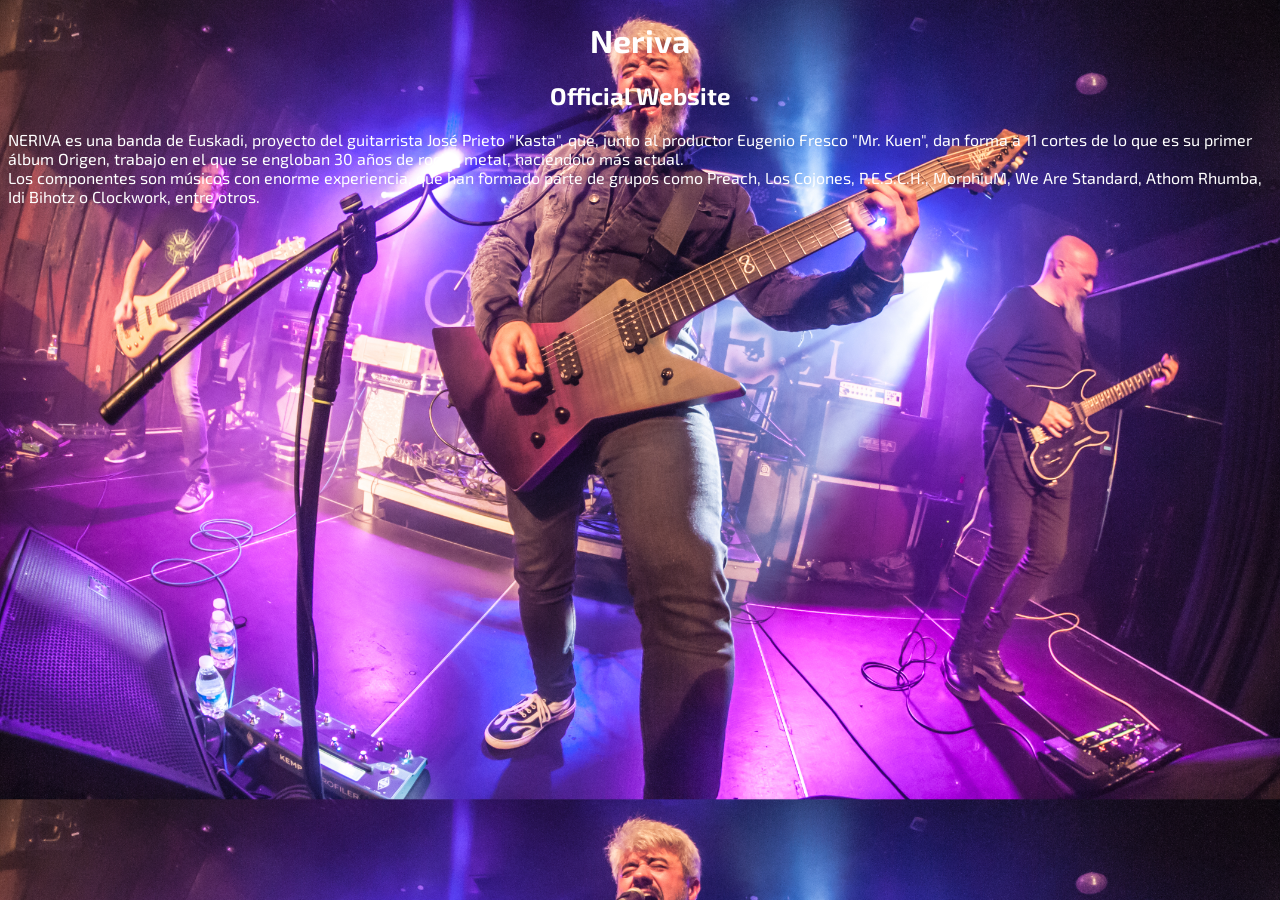
==== index.html @ e91a7793 "first commit" ====
<!DOCTYPE html>
<html lang="en">
<head>
    <meta charset="UTF-8">
    <meta name="viewport" content="width=device-width, initial-scale=1.0">

    <link rel="stylesheet" type="text/css" href="index.css">

    <link rel="preconnect" href="https://fonts.googleapis.com">
    <link rel="preconnect" href="https://fonts.gstatic.com" crossorigin>
    <link href="https://fonts.googleapis.com/css2?family=Exo+2:ital,wght@0,100..900;1,100..900&display=swap" rel="stylesheet">

    <title> Neriva | Official Website </title>
</head>
<body>
    <h1>Neriva</h1>
    <h2>Official Website</h2>
    <p>NERIVA es una banda de Euskadi, proyecto del guitarrista José Prieto "Kasta", que, junto al productor Eugenio Fresco "Mr. Kuen",
        dan forma a 11 cortes de lo que es su primer álbum Origen, trabajo en el que se engloban 30 años de rock - metal, haciéndolo
        más actual. <br/>
        Los componentes son músicos con enorme experiencia, que han formado parte de grupos como Preach, Los Cojones, P.E.S.C.H., MorphiuM,
        We Are Standard, Athom Rhumba, Idi Bihotz o Clockwork, entre otros. <br/>
    </p>
</body>
</html>
---- index.css ----
/*.exo-2-<uniquifier> {
  font-family: "Exo 2", sans-serif;
  font-optical-sizing: auto;
  font-weight: <weight>;
  font-style: normal;
}   */

body {
    font-family: "Exo 2", sans-serif;
    background-image: url(img/live1.jpg);
    background-size: cover;
    color: white;
}

h1, h2 {
    text-align: center;
}
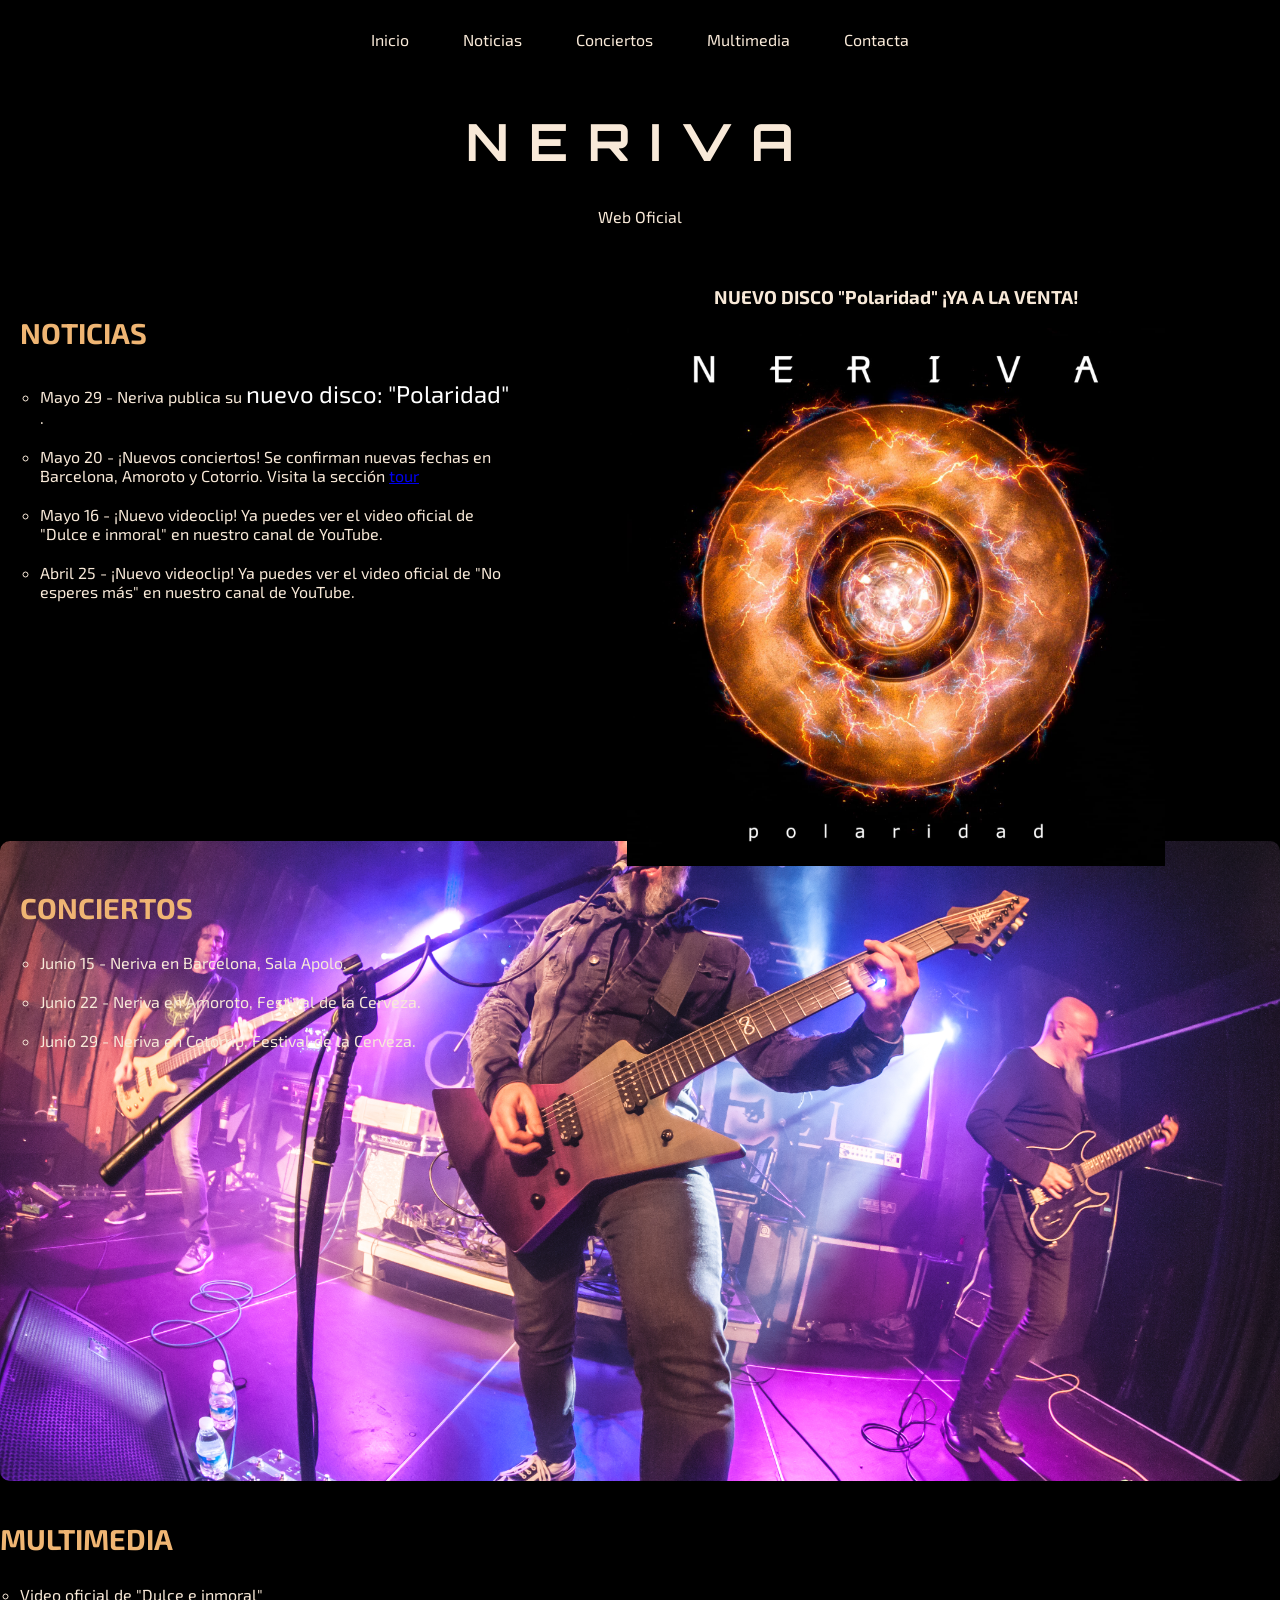
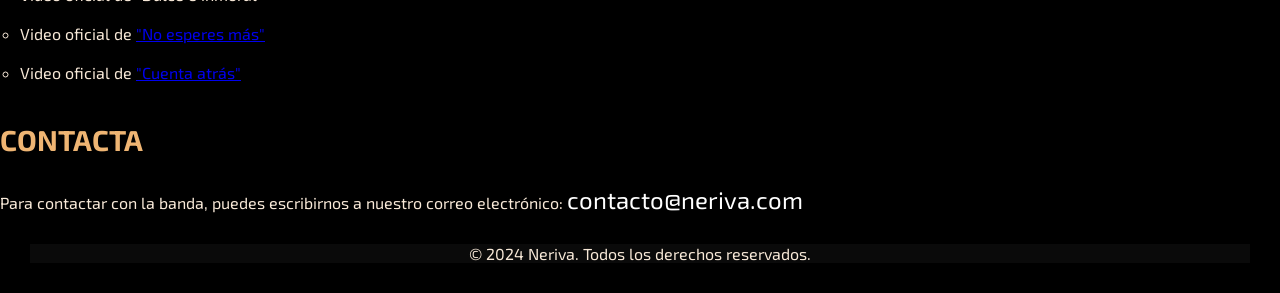
==== commit 803030e5: "con aside" ====
--- a/index.html
+++ b/index.html
@@ -8,18 +8,60 @@
 
     <link rel="preconnect" href="https://fonts.googleapis.com">
     <link rel="preconnect" href="https://fonts.gstatic.com" crossorigin>
-    <link href="https://fonts.googleapis.com/css2?family=Exo+2:ital,wght@0,100..900;1,100..900&display=swap" rel="stylesheet">
-
+    <link href="https://fonts.googleapis.com/css2?family=Exo+2:ital,wght@0,100..900;1,100..900&family=Orbitron:wght@400..900&display=swap" rel="stylesheet">
     <title> Neriva | Official Website </title>
 </head>
 <body>
-    <h1>Neriva</h1>
-    <h2>Official Website</h2>
-    <p>NERIVA es una banda de Euskadi, proyecto del guitarrista José Prieto "Kasta", que, junto al productor Eugenio Fresco "Mr. Kuen",
-        dan forma a 11 cortes de lo que es su primer álbum Origen, trabajo en el que se engloban 30 años de rock - metal, haciéndolo
-        más actual. <br/>
-        Los componentes son músicos con enorme experiencia, que han formado parte de grupos como Preach, Los Cojones, P.E.S.C.H., MorphiuM,
-        We Are Standard, Athom Rhumba, Idi Bihotz o Clockwork, entre otros. <br/>
-    </p>
+    <header>
+        <nav id="inicio">
+            <a href="#inicio"> Inicio </a>
+            <a href="#noticias">Noticias</a>
+            <a href="#conciertos"> Conciertos </a>
+            <a href="#multimedia"> Multimedia </a>             
+            <a href="#contact"> Contacta </a>    
+        </nav>
+        <h1> NERIVA </h1>
+        <p class="centrado"> Web Oficial </p>
+    </header>
+    <main>
+        <aside>
+            <h3> NUEVO DISCO "Polaridad" ¡YA A LA VENTA! </h3>
+            <img src="img/polaridad.jpeg" alt="Neriva: Polaridad">
+        </aside>
+        <section id="noticias">
+            <h3 class="tituloSeccion"> NOTICIAS </h3>
+            <ul>
+                <li> Mayo 29 - Neriva publica su <span class="enfasis"> nuevo disco: "Polaridad" </span>. </li>
+                <li> Mayo 20 - ¡Nuevos conciertos! Se confirman nuevas fechas en Barcelona, Amoroto y Cotorrio. Visita la sección <a href="#tour">tour</a> </li>
+                <li> Mayo 16 - ¡Nuevo videoclip! Ya puedes ver el video oficial de "Dulce e inmoral" en nuestro canal de YouTube. </li>
+                <li> Abril 25 - ¡Nuevo videoclip! Ya puedes ver el video oficial de "No esperes más" en nuestro canal de YouTube. </li>
+            </ul>
+        </section>
+        <section id="conciertos">
+            <h3 class="tituloSeccion"> CONCIERTOS </h3>
+            <ul>
+                <li> Junio 15 - Neriva en Barcelona, Sala Apolo. </li>
+                <li> Junio 22 - Neriva en Amoroto, Festival de la Cerveza. </li>
+                <li> Junio 29 - Neriva en Cotorrio, Festival de la Cerveza. </li>
+            </ul>
+        </section>
+         <section id="multimedia">
+            <h3 class="tituloSeccion"> MULTIMEDIA </h3>
+            <ul>
+                <li> Video oficial de "Dulce e inmoral" </li>
+                <li> Video oficial de <a href="https://youtu.be/TLJiDXDRCfs?si=T-GNl6slLStpfk8d" target="_blank"> "No esperes más" </a> </li>
+                <li> Video oficial de <a href="https://youtu.be/nkAJvAgt2oo?si=EOfXE1IYeZH-Azbv" target="_blank"> "Cuenta atrás" </a> </li>
+            </ul>
+        </section>
+         <section id="contact">
+            <h3 class="tituloSeccion"> CONTACTA </h3>
+            <p> Para contactar con la banda, puedes escribirnos a nuestro correo electrónico: <span class="enfasis">contacto@neriva.com</span> </p>
+        </section> 
+    </main>
+
+    <footer>
+        <p class="centrado"> © 2024 Neriva. Todos los derechos reservados. </p>
+    </footer>
+    
 </body>
 </html>
--- a/index.css
+++ b/index.css
@@ -6,13 +6,184 @@
   font-style: normal;
 }   */
 
+/* ============= RESET =====================*/
+html,
 body {
-    font-family: "Exo 2", sans-serif;
-    background-image: url(img/live1.jpg);
-    background-size: cover;
-    color: white;
+  margin: 0;
+  padding: 0;
 }
 
-h1, h2 {
-    text-align: center;
+/*======== COLORES ==============*/
+:root {
+    --bg-main: rgba(45, 44, 44, 0.228);
+    --text-main: #f8e9d8;
+    --text-light: silver;
+    --hover-bg: silver;
+    --hover-text: black;
+}
+
+/* ====== NAV ========== */
+
+nav {
+  margin: 30px 20px 60px;
+  text-decoration: none;
+  text-align: center;
+  color: var(--text-main);
+}
+
+nav a {
+  text-decoration: none;
+  color: var(--text-main);
+  margin: 0 15px;
+  padding: 10px;
+  transition: background-color 0.3s, color 0.3s;
+}
+
+nav a:hover {
+  background-color: var(--hover-bg);
+  color: var(--hover-text);
+  border-radius: 5px;
+} 
+
+/*===============================
+            CONTENIDO 
+=================================*/
+
+body {
+  width: 100%;
+  font-family: "Exo 2", sans-serif;
+  background-color: black;
+  color: var(--text-main);
+}
+
+header {
+}
+
+aside {
+  float: right;
+  width: 60%;
+  text-align: center;
+  margin: 0px;
+}
+
+section {
+  margin-top: 40px;
+}
+
+#noticias {
+/*  background-color: var(--bg-main);*/
+  padding: 20px;
+  border-radius: 10px;
+  margin-bottom: 200px;
+}
+
+ul {
+  list-style-type: circle;
+  padding-left: 20px;
+}
+
+li {
+  margin-bottom: 20px;
+}
+
+#noticias li {
+  margin-bottom: 20px;
+}
+
+#conciertos {
+  /**/
+  height: 600px;
+  background-image: url(img/live1.jpg);
+  background-color: var(--bg-main);
+  background-blend-mode: lighten;
+  background-size: 100% auto;
+  background-position: center;
+  background-repeat: no-repeat;
+  padding: 20px;
+  border-radius: 10px;
+}
+
+#contactar {
+  background-color: var(--bg-main);
+  padding: 20px;
+  border-radius: 10px;
+}
+
+footer {
+  background-color: var(--bg-main);
+  margin: 30px;
+}
+
+/*=========================== 
+          IMÁGENES 
+============================*/
+
+img {
+  width: 70%;
+  display: block;
+  margin: 20px auto;
+}
+
+/*============================ 
+          TIPOGRAFÍA 
+==============================*/
+
+h1,
+h2, .centrado {
+  text-align: center;
+}
+
+h1 {
+  font-family: "Orbitron", sans-serif;
+  font-size: 3.2em;
+  letter-spacing: 20px;
+}
+
+.tituloSeccion {
+  color: rgb(239, 181, 115);
+  font-size: 1.8em;
+}
+
+p {
+  margin: 0px;
+  padding: 0px;
+}
+
+.enfasis {
+  color: white;
+  font-size: 1.5em;
+}
+
+
+/*====================================
+              MEDIA QUERIES 
+=====================================*/
+
+@media (max-width: 768px) {
+
+  header {
+    margin-bottom: 70px;
+  } 
+
+  nav a {
+    display: inline-block;
+    margin: 0;
+  }
+
+  h1 {
+    font-size: 2.7em;
+    letter-spacing: 15px;
+  }
+
+  aside {
+    float: none;
+    width: 100%;
+    margin: 20px 0;
+  }
+
+  #conciertos {
+    height: 400px;
+    background-size: cover;
+  }
+
 }
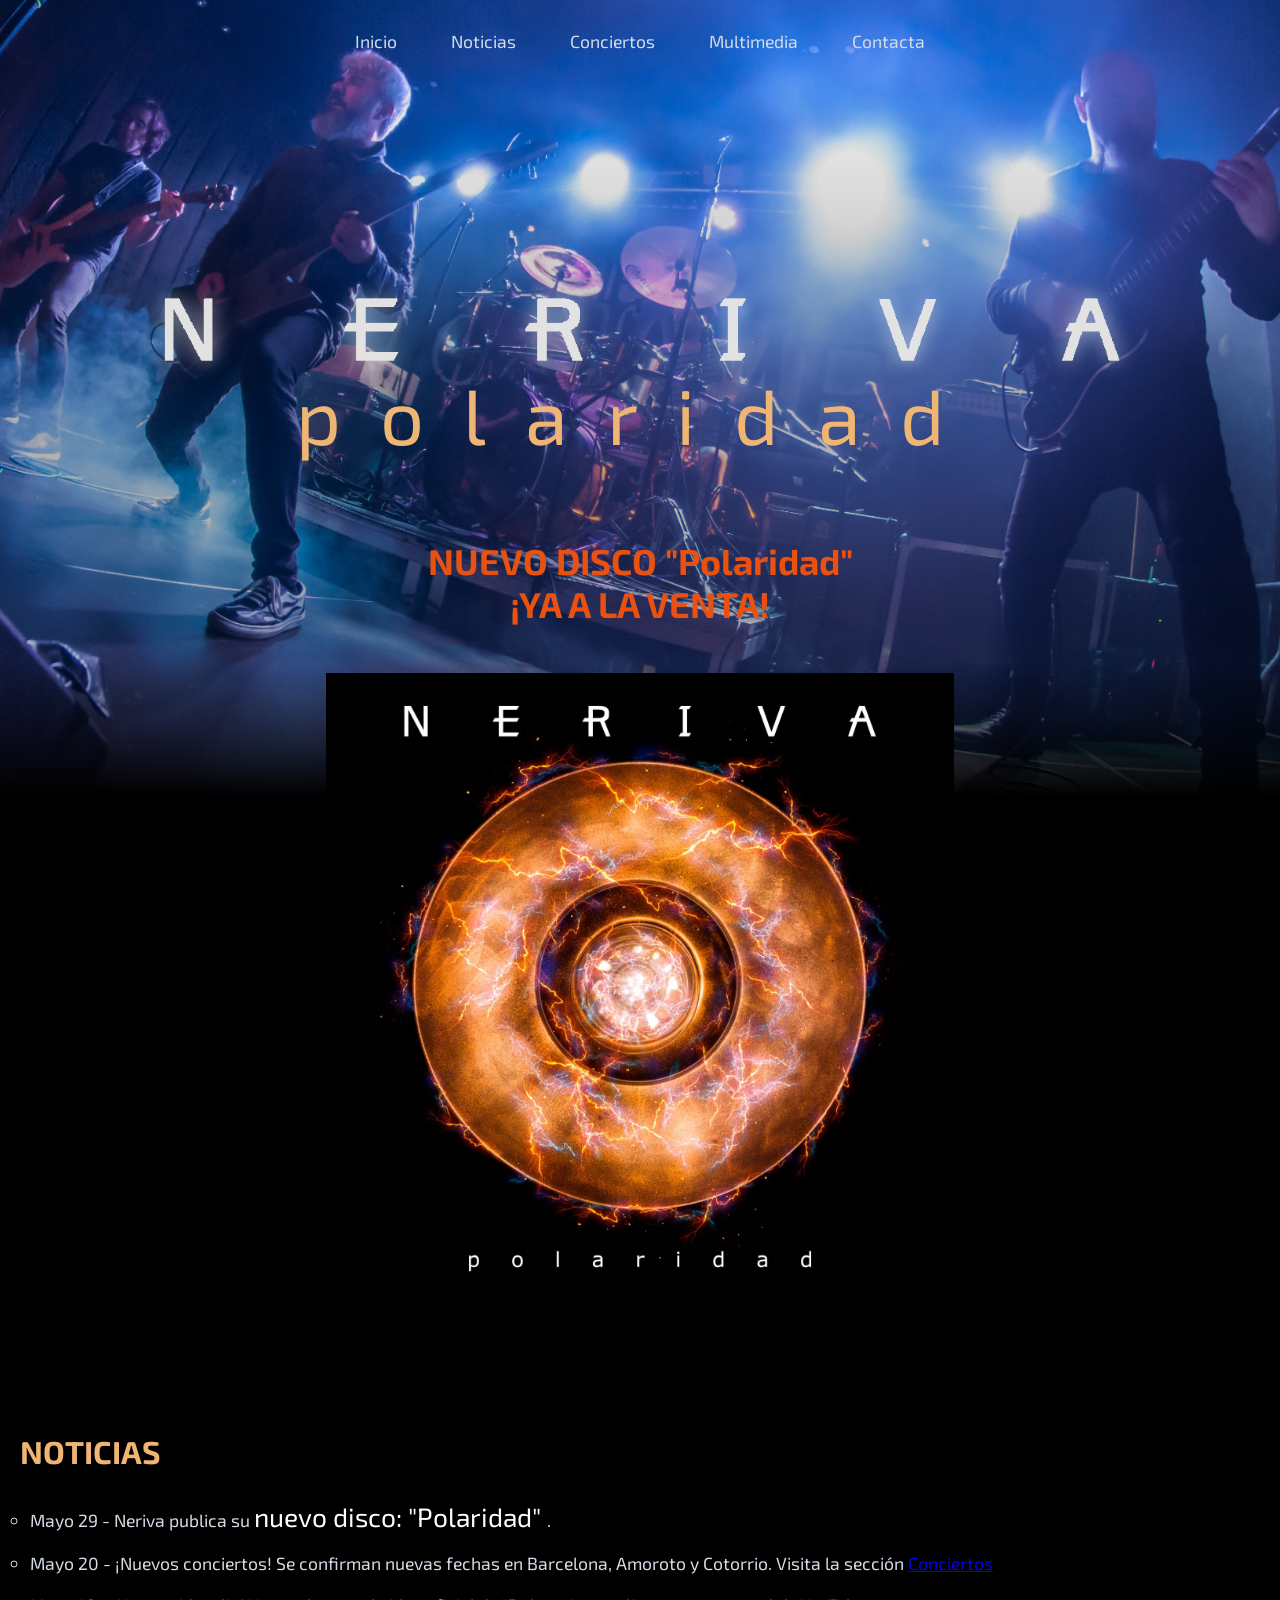
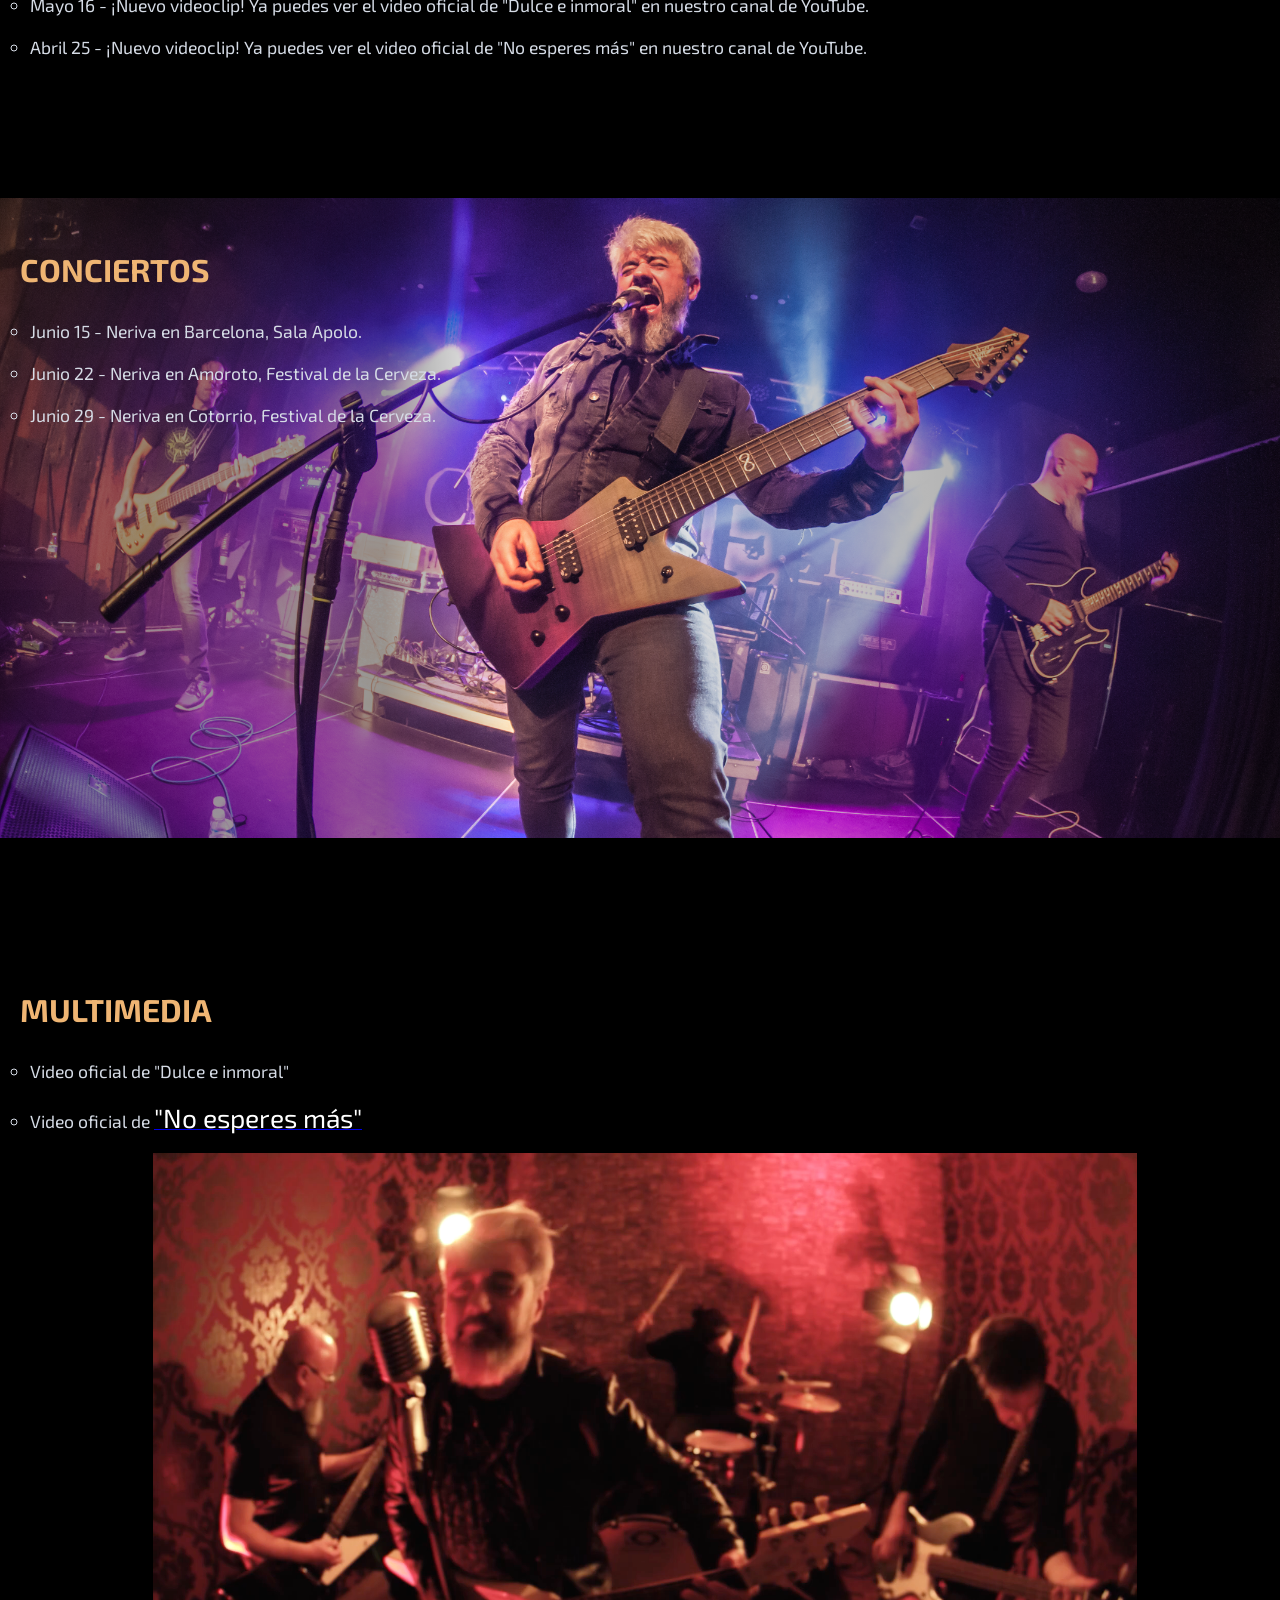
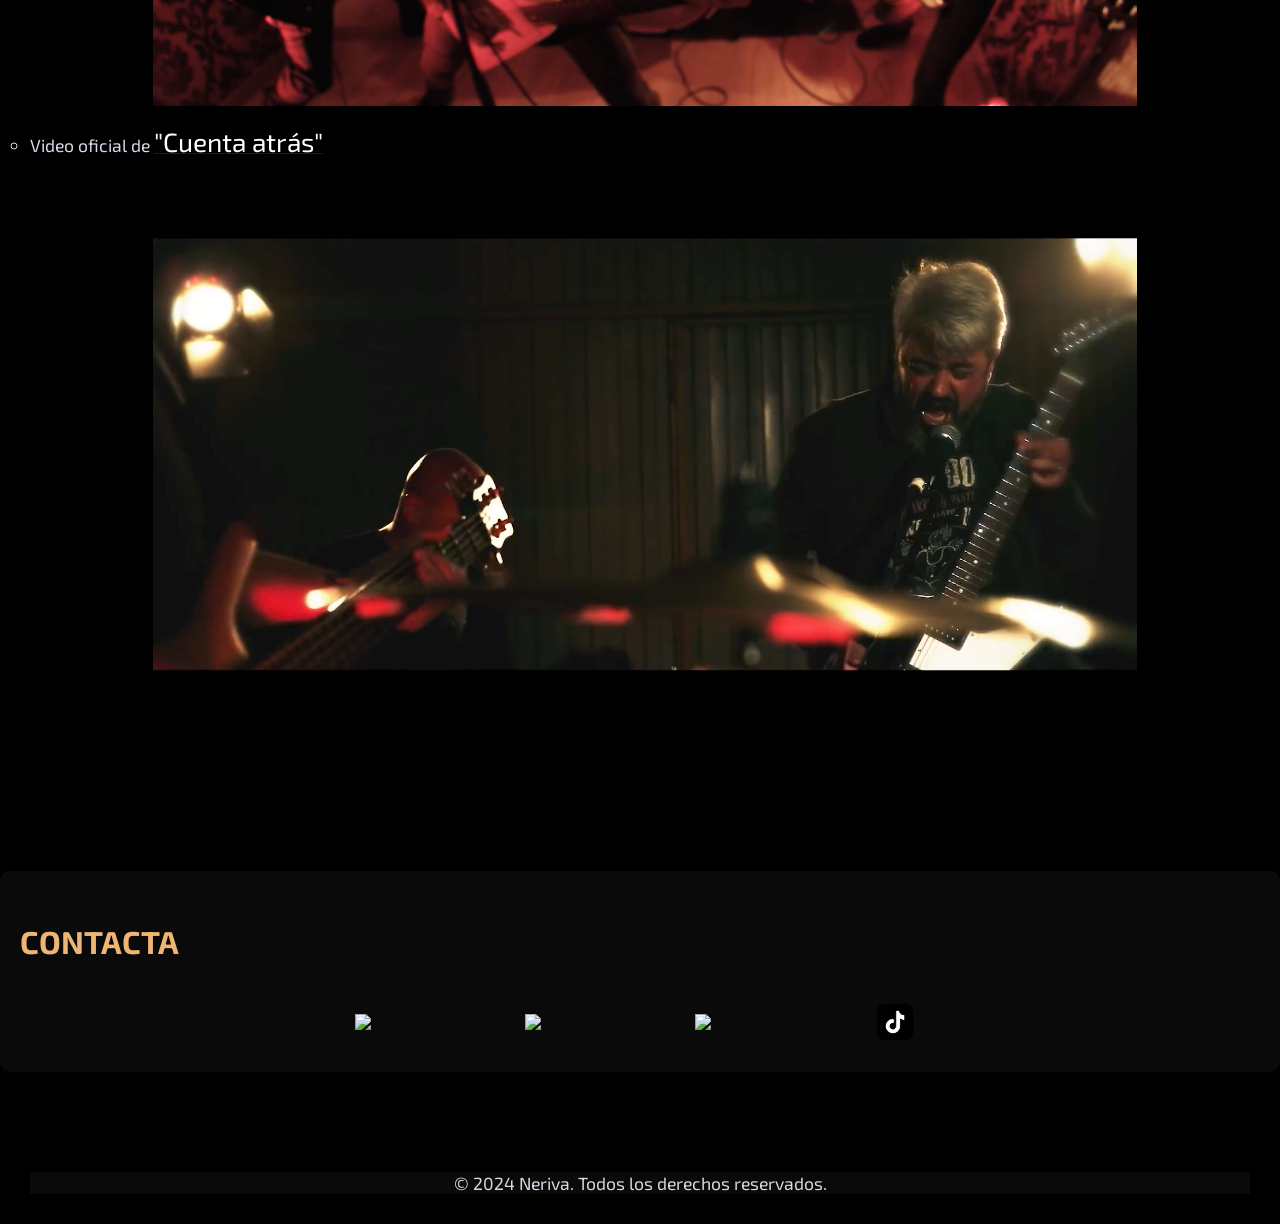
==== commit e3a26111: "renombro: index4 pasa a ser index" ====
--- a/index.html
+++ b/index.html
@@ -1,5 +1,5 @@
 <!DOCTYPE html>
-<html lang="en">
+<html lang="es">
 <head>
     <meta charset="UTF-8">
     <meta name="viewport" content="width=device-width, initial-scale=1.0">
@@ -9,30 +9,37 @@
     <link rel="preconnect" href="https://fonts.googleapis.com">
     <link rel="preconnect" href="https://fonts.gstatic.com" crossorigin>
     <link href="https://fonts.googleapis.com/css2?family=Exo+2:ital,wght@0,100..900;1,100..900&family=Orbitron:wght@400..900&display=swap" rel="stylesheet">
+
+    <link rel="icon" href="img/iconos/favicon.ico" type="image/x-icon">
+
     <title> Neriva | Official Website </title>
 </head>
 <body>
-    <header>
+     <header>
         <nav id="inicio">
             <a href="#inicio"> Inicio </a>
             <a href="#noticias">Noticias</a>
             <a href="#conciertos"> Conciertos </a>
             <a href="#multimedia"> Multimedia </a>             
-            <a href="#contact"> Contacta </a>    
+            <a href="#contacta"> Contacta </a>    
         </nav>
-        <h1> NERIVA </h1>
-        <p class="centrado"> Web Oficial </p>
-    </header>
+        <div class="hero">
+            <!-- <h1> NERIVA </h1>  -->
+            <img id="logo" src="img/logo/logo.png" alt="Neriva: Logo">
+             <h2>polaridad</h2>
+        </div>
+     </header>
+
     <main>
-        <aside>
-            <h3> NUEVO DISCO "Polaridad" ¡YA A LA VENTA! </h3>
+        <section id="noticiaImportante">
+            <h4> NUEVO DISCO "Polaridad" <br/> ¡YA A LA VENTA! </h4>
             <img src="img/polaridad.jpeg" alt="Neriva: Polaridad">
-        </aside>
+        </section>
         <section id="noticias">
             <h3 class="tituloSeccion"> NOTICIAS </h3>
             <ul>
                 <li> Mayo 29 - Neriva publica su <span class="enfasis"> nuevo disco: "Polaridad" </span>. </li>
-                <li> Mayo 20 - ¡Nuevos conciertos! Se confirman nuevas fechas en Barcelona, Amoroto y Cotorrio. Visita la sección <a href="#tour">tour</a> </li>
+                <li> Mayo 20 -   ¡Nuevos conciertos! Se confirman nuevas fechas en Barcelona, Amoroto y Cotorrio. Visita la sección <a href="#conciertos"> Conciertos </a> </li>
                 <li> Mayo 16 - ¡Nuevo videoclip! Ya puedes ver el video oficial de "Dulce e inmoral" en nuestro canal de YouTube. </li>
                 <li> Abril 25 - ¡Nuevo videoclip! Ya puedes ver el video oficial de "No esperes más" en nuestro canal de YouTube. </li>
             </ul>
@@ -49,13 +56,22 @@
             <h3 class="tituloSeccion"> MULTIMEDIA </h3>
             <ul>
                 <li> Video oficial de "Dulce e inmoral" </li>
-                <li> Video oficial de <a href="https://youtu.be/TLJiDXDRCfs?si=T-GNl6slLStpfk8d" target="_blank"> "No esperes más" </a> </li>
-                <li> Video oficial de <a href="https://youtu.be/nkAJvAgt2oo?si=EOfXE1IYeZH-Azbv" target="_blank"> "Cuenta atrás" </a> </li>
+                <li> Video oficial de <a href="https://youtu.be/TLJiDXDRCfs?si=T-GNl6slLStpfk8d" target="_blank"><span class="enfasis"> "No esperes más" </span></a> 
+                    <img src="img/noEsperesMas.png">
+                </li>
+                <li> Video oficial de <a href="https://youtu.be/nkAJvAgt2oo?si=EOfXE1IYeZH-Azbv" target="_blank"><span class="enfasis"> "Cuenta atrás" </span></a> 
+                    <img src="img/cuentaAtras.png">
+                </li>
             </ul>
         </section>
-         <section id="contact">
+         <section id="contacta">
             <h3 class="tituloSeccion"> CONTACTA </h3>
-            <p> Para contactar con la banda, puedes escribirnos a nuestro correo electrónico: <span class="enfasis">contacto@neriva.com</span> </p>
+            <p class="redes">
+                <a href="mailto:google.com" target="_blank"><img src="img/iconos/gmail.png"></a>
+                <a href="https://www.instagram.com/nerivaoficial/" target="_blank"><img src="img/iconos/instagram.png"></a>
+                <a href="https://www.facebook.com/nerivaoficial" target="_blank"><img src="img/iconos/facebook.png"></a>
+                <a href="https://tiktok.com/nerivaoficial" target="_blank"><img src="img/iconos/tiktok.png"></a>
+             </p>
         </section> 
     </main>
 
--- a/index.css
+++ b/index.css
@@ -9,23 +9,26 @@
 /* ============= RESET =====================*/
 html,
 body {
-  margin: 0;
-  padding: 0;
+  margin: 0px;
+  padding: 0px;
 }
 
 /*======== COLORES ==============*/
 :root {
     --bg-main: rgba(45, 44, 44, 0.228);
-    --text-main: #f8e9d8;
+    --text-main: #d5dbe5;
     --text-light: silver;
     --hover-bg: silver;
     --hover-text: black;
 }
 
-/* ====== NAV ========== */
+/* ===================== 
+          NAV
+======================== */
 
 nav {
-  margin: 30px 20px 60px;
+  margin: 0px 20px 60px;
+  padding-top: 30px;
   text-decoration: none;
   text-align: center;
   color: var(--text-main);
@@ -52,34 +55,56 @@
 body {
   width: 100%;
   font-family: "Exo 2", sans-serif;
+  font-size: 110%;
   background-color: black;
   color: var(--text-main);
+
+  background-image: 
+    linear-gradient(
+      rgba(0, 0, 0, 0) 0%, 
+      rgba(0, 0, 0, 0.2) 6%,
+      rgba(0, 0, 0, 0.3) 8%, /* parte superior de las letras */
+      rgba(0, 0, 0, 0.3) 11%, /* parte inferior de las letras */
+      rgba(0, 0, 0, 0.3) 15%,
+      rgba(0, 0, 0, 1) 18%,
+      rgba(0, 0, 0, 1) 100%
+    ),
+    url(img/live2.jpg);
+  background-repeat: no-repeat;
+  background-position: top  ;
+  background-size: 130%;
+}
+
+.hero img,
+.hero h2 {
+  position: relative;
+  z-index: 1;
+}
+
+#logo {
+  filter: drop-shadow(0 0 10px rgba(255, 255, 255, 0.6));
 }
 
 header {
-}
-
-aside {
-  float: right;
-  width: 60%;
-  text-align: center;
-  margin: 0px;
-}
+}   
 
 section {
-  margin-top: 40px;
+  margin: 40px auto 100px auto;
+  padding: 20px;
+}
+
+#noticiaImportante {
+  margin: 10px auto 0px auto;
+  width: 70%;
 }
 
 #noticias {
-/*  background-color: var(--bg-main);*/
-  padding: 20px;
   border-radius: 10px;
-  margin-bottom: 200px;
 }
 
 ul {
   list-style-type: circle;
-  padding-left: 20px;
+  padding-left: 10px;
 }
 
 li {
@@ -91,21 +116,29 @@
 }
 
 #conciertos {
-  /**/
-  height: 600px;
-  background-image: url(img/live1.jpg);
+  min-height: 600px; /* en lugar de heigth (= fijo) PARA QUE CON MÁS CONCIERTOS SE ADAPTE Y NO SE DESBORDE */
+  background-image: 
+    linear-gradient(to right, 
+      rgba(0, 0, 0, 0.4) 0%,
+      rgba(0, 0, 0, 0.4) 30%,
+      rgba(0, 0, 0, 0) 40%,
+      rgba(0, 0, 0, 0.3) 75%,
+      rgba(0, 0, 0, 0.4) 100%
+    ),
+    url(img/live1.jpg);
+
+  background-size: cover;
+  background-position: top;
+  background-repeat: no-repeat;
+}
+
+#multimedia {
+  background-image: none;
+  background-color: black;
+}
+
+#contacta {
   background-color: var(--bg-main);
-  background-blend-mode: lighten;
-  background-size: 100% auto;
-  background-position: center;
-  background-repeat: no-repeat;
-  padding: 20px;
-  border-radius: 10px;
-}
-
-#contactar {
-  background-color: var(--bg-main);
-  padding: 20px;
   border-radius: 10px;
 }
 
@@ -114,46 +147,92 @@
   margin: 30px;
 }
 
+/*============================ 
+          TIPOGRAFÍA 
+==============================*/
+
+.centrado {
+  text-align: center;
+}
+
+/*h1 {
+  font-family: "Orbitron", sans-serif;
+  font-weight: 500;
+  font-size: clamp(2.6em, 8vw, 5em);
+  letter-spacing: 0.45em;
+  color: #dce1e9;
+  margin: 290px 0px 0px 0px;
+  text-align: center;
+}*/
+
+h2 {
+  text-align: center;
+  color: rgb(239, 181, 115);
+  font-weight: 400;
+  font-size: clamp(1.5em, 6.07vw, 12.1em);
+  letter-spacing: 0.5em;
+  position: center;
+  margin: 0px;  
+}
+
+h4 {
+  text-align: center;
+  color: rgb(232, 81, 16);
+  font-size: clamp(1.2em, 2.8vw, 4em);
+}
+
+.tituloSeccion {
+  color: rgb(239, 181, 115);
+  font-size: 1.8em;
+}
+
+p {
+  margin: 0px;
+  padding: 0px;
+}
+
+.enfasis {
+  color: white;
+  font-size: 1.5em;
+}
+
 /*=========================== 
           IMÁGENES 
 ============================*/
 
-img {
+#noticiaImportante img {
   width: 70%;
   display: block;
   margin: 20px auto;
 }
 
-/*============================ 
-          TIPOGRAFÍA 
-==============================*/
-
-h1,
-h2, .centrado {
-  text-align: center;
-}
-
-h1 {
-  font-family: "Orbitron", sans-serif;
-  font-size: 3.2em;
-  letter-spacing: 20px;
-}
-
-.tituloSeccion {
-  color: rgb(239, 181, 115);
-  font-size: 1.8em;
-}
-
-p {
-  margin: 0px;
-  padding: 0px;
-}
-
-.enfasis {
-  color: white;
-  font-size: 1.5em;
-}
-
+#logo {
+  width: 75%;
+  height: auto;
+  display: block;
+  margin: 240px auto 0px auto;
+}
+
+#multimedia img {
+  width: 80%;
+  height: auto;
+  display: block;
+  margin: 20px auto;
+}
+
+.redes {
+  display: flex;
+  flex-wrap: wrap;
+  gap: 110px;
+  align-items: center;
+  justify-content: center;
+}
+
+.redes img {
+  width: 60px;
+  height: auto;
+  display: block;
+}
 
 /*====================================
               MEDIA QUERIES 
@@ -161,24 +240,48 @@
 
 @media (max-width: 768px) {
 
-  header {
-    margin-bottom: 70px;
-  } 
+  body {
+    background-image: 
+      linear-gradient(
+        rgba(0, 0, 0, 0) 0%, 
+        rgba(0, 0, 0, 0.6) 6%, /* parte inferior de las letras */
+        rgba(0, 0, 0, 0.6) 7%, /* parte superior de las letras */
+        rgba(0, 0, 0, 1) 9%,
+        rgba(0, 0, 0, 1) 100%
+      ),
+      url(img/live2.jpg);
+  }
 
   nav a {
     display: inline-block;
     margin: 0;
   }
 
-  h1 {
-    font-size: 2.7em;
-    letter-spacing: 15px;
-  }
-
-  aside {
-    float: none;
+  section {
+    margin: 20px auto 60px auto;
+    padding: 10px;
+  }
+
+  /*h1 {
+    margin-top: 81px;
+  }*/
+
+  #logo {
+    margin: 0px auto 0px auto;
+  }
+
+  #noticiaImportante {
+    margin: 0px auto;
+    width: 90%;
+  } 
+
+  #noticiaImportante img {
     width: 100%;
     margin: 20px 0;
+  }
+
+  h4 {
+    margin-top: 80px;
   }
 
   #conciertos {
@@ -186,4 +289,12 @@
     background-size: cover;
   }
 
+  .redes {
+    gap: 40px;
+  }
+
+  .redes img {
+    width: 40px;
+  }
+
 }
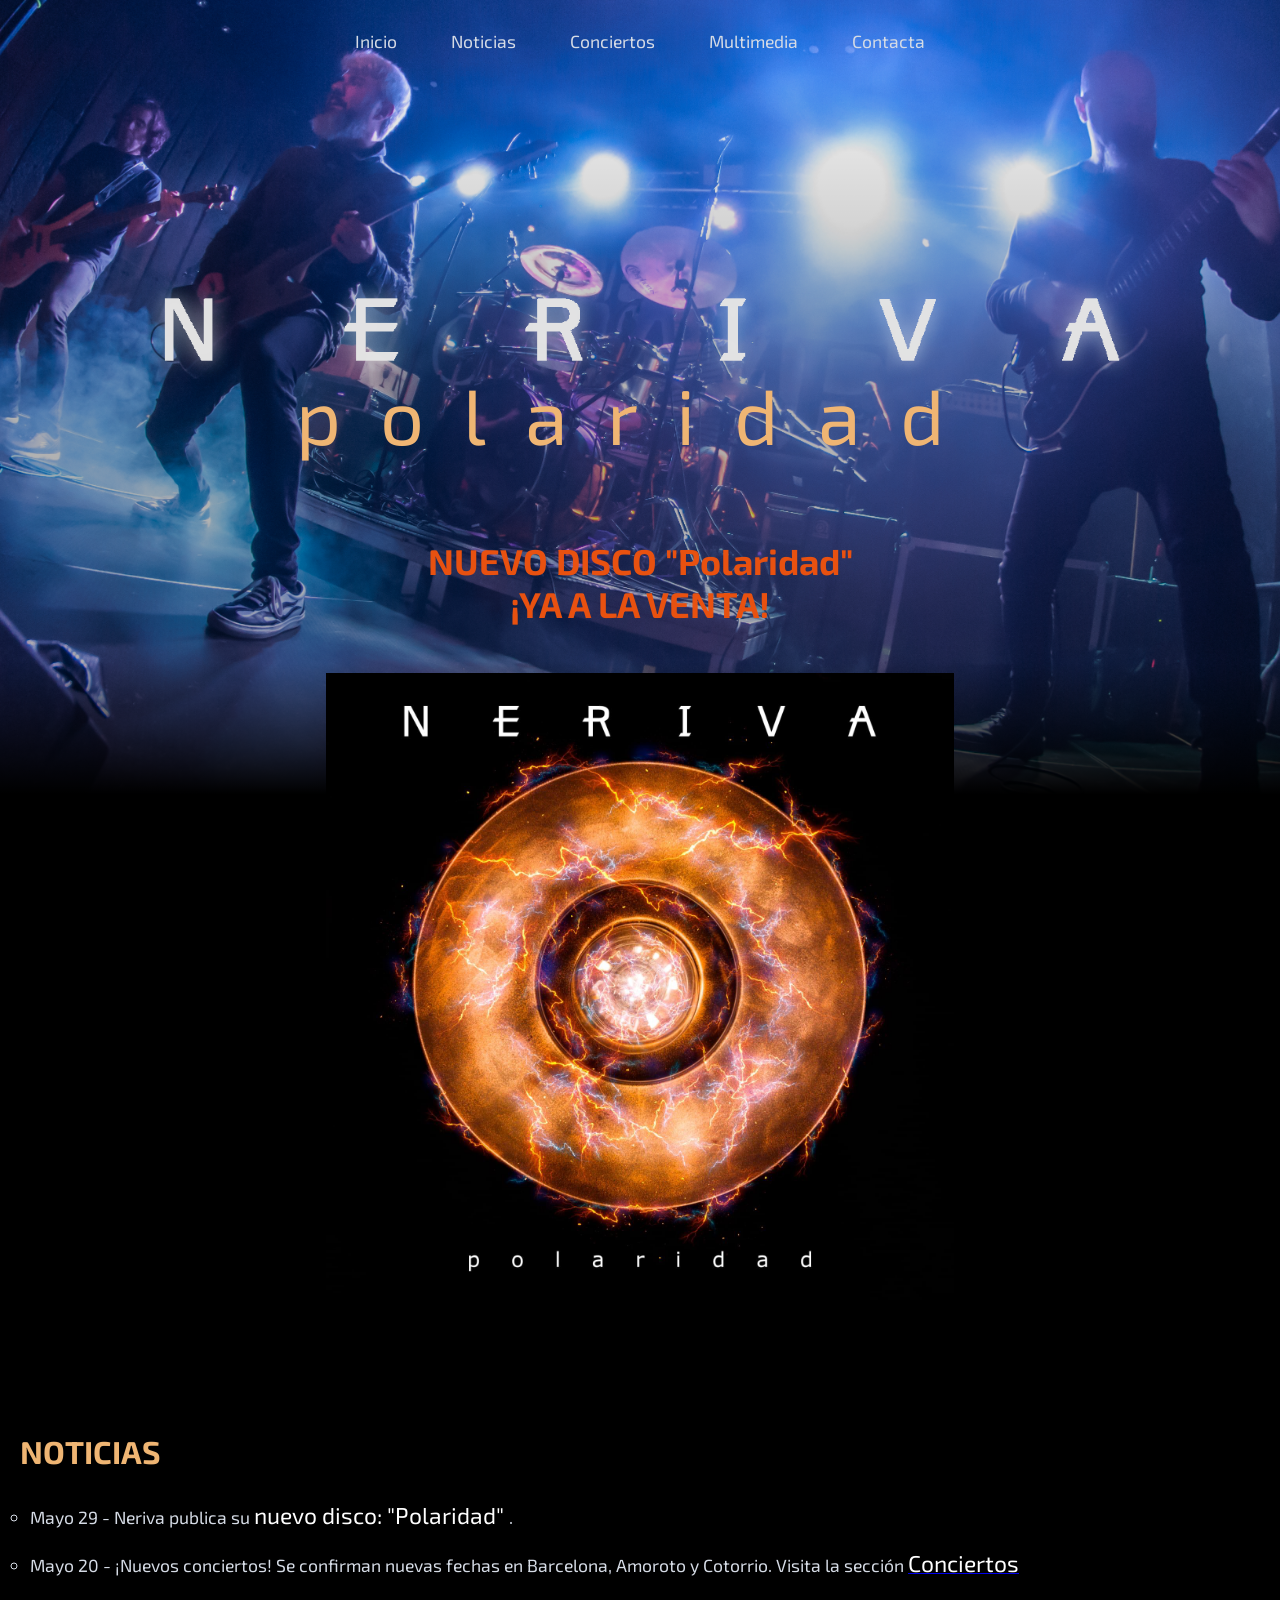
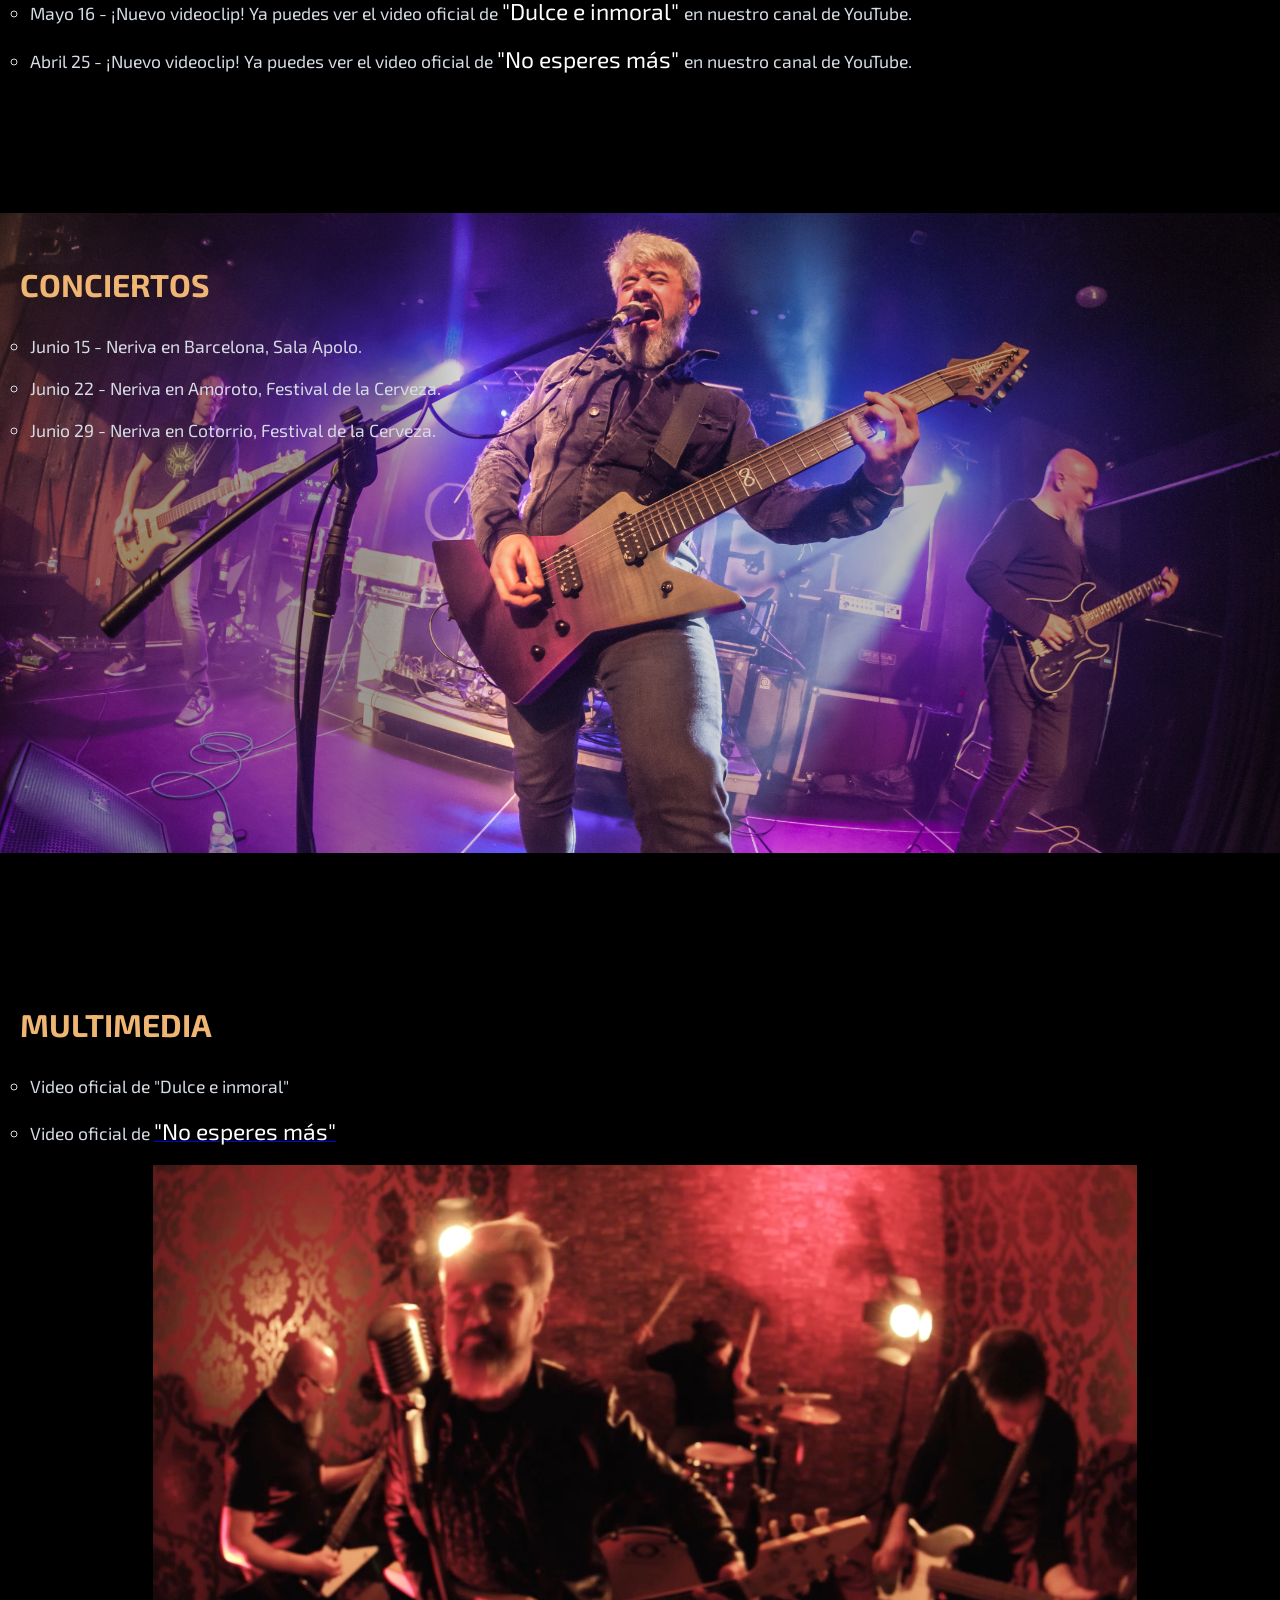
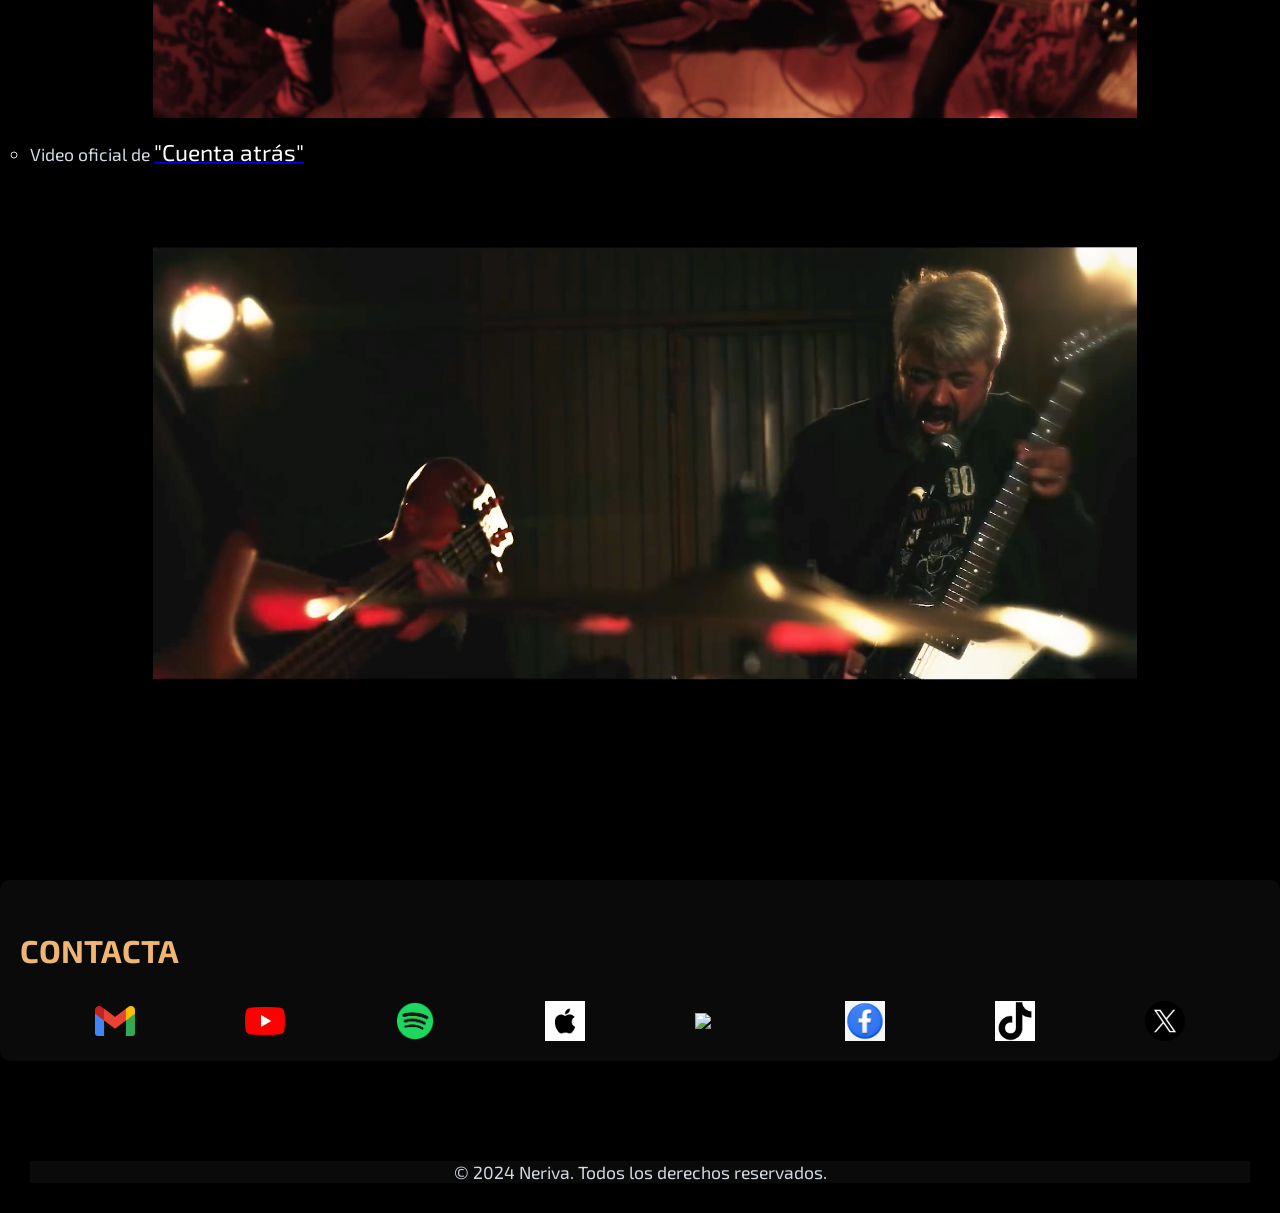
==== commit 689bd1d7: "ajustes" ====
--- a/index.html
+++ b/index.html
@@ -39,9 +39,9 @@
             <h3 class="tituloSeccion"> NOTICIAS </h3>
             <ul>
                 <li> Mayo 29 - Neriva publica su <span class="enfasis"> nuevo disco: "Polaridad" </span>. </li>
-                <li> Mayo 20 -   ¡Nuevos conciertos! Se confirman nuevas fechas en Barcelona, Amoroto y Cotorrio. Visita la sección <a href="#conciertos"> Conciertos </a> </li>
-                <li> Mayo 16 - ¡Nuevo videoclip! Ya puedes ver el video oficial de "Dulce e inmoral" en nuestro canal de YouTube. </li>
-                <li> Abril 25 - ¡Nuevo videoclip! Ya puedes ver el video oficial de "No esperes más" en nuestro canal de YouTube. </li>
+                <li> Mayo 20 -   ¡Nuevos conciertos! Se confirman nuevas fechas en Barcelona, Amoroto y Cotorrio. Visita la sección <a href="#conciertos"> <span class="enfasis"> Conciertos </span></a> </li>
+                <li> Mayo 16 - ¡Nuevo videoclip! Ya puedes ver el video oficial de <span class="enfasis"> "Dulce e inmoral" </span> en nuestro canal de YouTube. </li>
+                <li> Abril 25 - ¡Nuevo videoclip! Ya puedes ver el video oficial de <span class="enfasis"> "No esperes más" </span> en nuestro canal de YouTube. </li>
             </ul>
         </section>
         <section id="conciertos">
@@ -56,11 +56,17 @@
             <h3 class="tituloSeccion"> MULTIMEDIA </h3>
             <ul>
                 <li> Video oficial de "Dulce e inmoral" </li>
-                <li> Video oficial de <a href="https://youtu.be/TLJiDXDRCfs?si=T-GNl6slLStpfk8d" target="_blank"><span class="enfasis"> "No esperes más" </span></a> 
-                    <img src="img/noEsperesMas.png">
+                <li> Video oficial de 
+                    <a href="https://youtu.be/TLJiDXDRCfs?si=T-GNl6slLStpfk8d" target="_blank">
+                        <span class="enfasis"> "No esperes más" </span> 
+                        <img src="img/noEsperesMas.png">
+                    </a>
                 </li>
-                <li> Video oficial de <a href="https://youtu.be/nkAJvAgt2oo?si=EOfXE1IYeZH-Azbv" target="_blank"><span class="enfasis"> "Cuenta atrás" </span></a> 
-                    <img src="img/cuentaAtras.png">
+                <li> Video oficial de 
+                    <a href="https://youtu.be/nkAJvAgt2oo?si=EOfXE1IYeZH-Azbv" target="_blank">
+                        <span class="enfasis"> "Cuenta atrás" </span> 
+                        <img src="img/cuentaAtras.png">
+                    </a>
                 </li>
             </ul>
         </section>
@@ -68,9 +74,15 @@
             <h3 class="tituloSeccion"> CONTACTA </h3>
             <p class="redes">
                 <a href="mailto:google.com" target="_blank"><img src="img/iconos/gmail.png"></a>
+                <a href="https://www.youtube.com/@nerivaoficial" target="_blank"><img src="img/iconos/youtube.png"></a>
+                <a href="https://www.spotify.com/nerivaoficial" target="_blank"><img src="img/iconos/spotify.png"></a>
+                <a href="https://www.apple.com/nerivaoficial" target="_blank"><img src="img/iconos/apple.png"></a>
                 <a href="https://www.instagram.com/nerivaoficial/" target="_blank"><img src="img/iconos/instagram.png"></a>
                 <a href="https://www.facebook.com/nerivaoficial" target="_blank"><img src="img/iconos/facebook.png"></a>
                 <a href="https://tiktok.com/nerivaoficial" target="_blank"><img src="img/iconos/tiktok.png"></a>
+                <a href="https://www.x.com/nerivaoficial" target="_blank"><img src="img/iconos/x.png"></a>
+                
+                                
              </p>
         </section> 
     </main>
--- a/index.css
+++ b/index.css
@@ -193,7 +193,7 @@
 
 .enfasis {
   color: white;
-  font-size: 1.5em;
+  font-size: 1.3em;
 }
 
 /*=========================== 
@@ -229,7 +229,7 @@
 }
 
 .redes img {
-  width: 60px;
+  width: 40px;
   height: auto;
   display: block;
 }
@@ -294,7 +294,7 @@
   }
 
   .redes img {
-    width: 40px;
+    width: 20px;
   }
 
 }
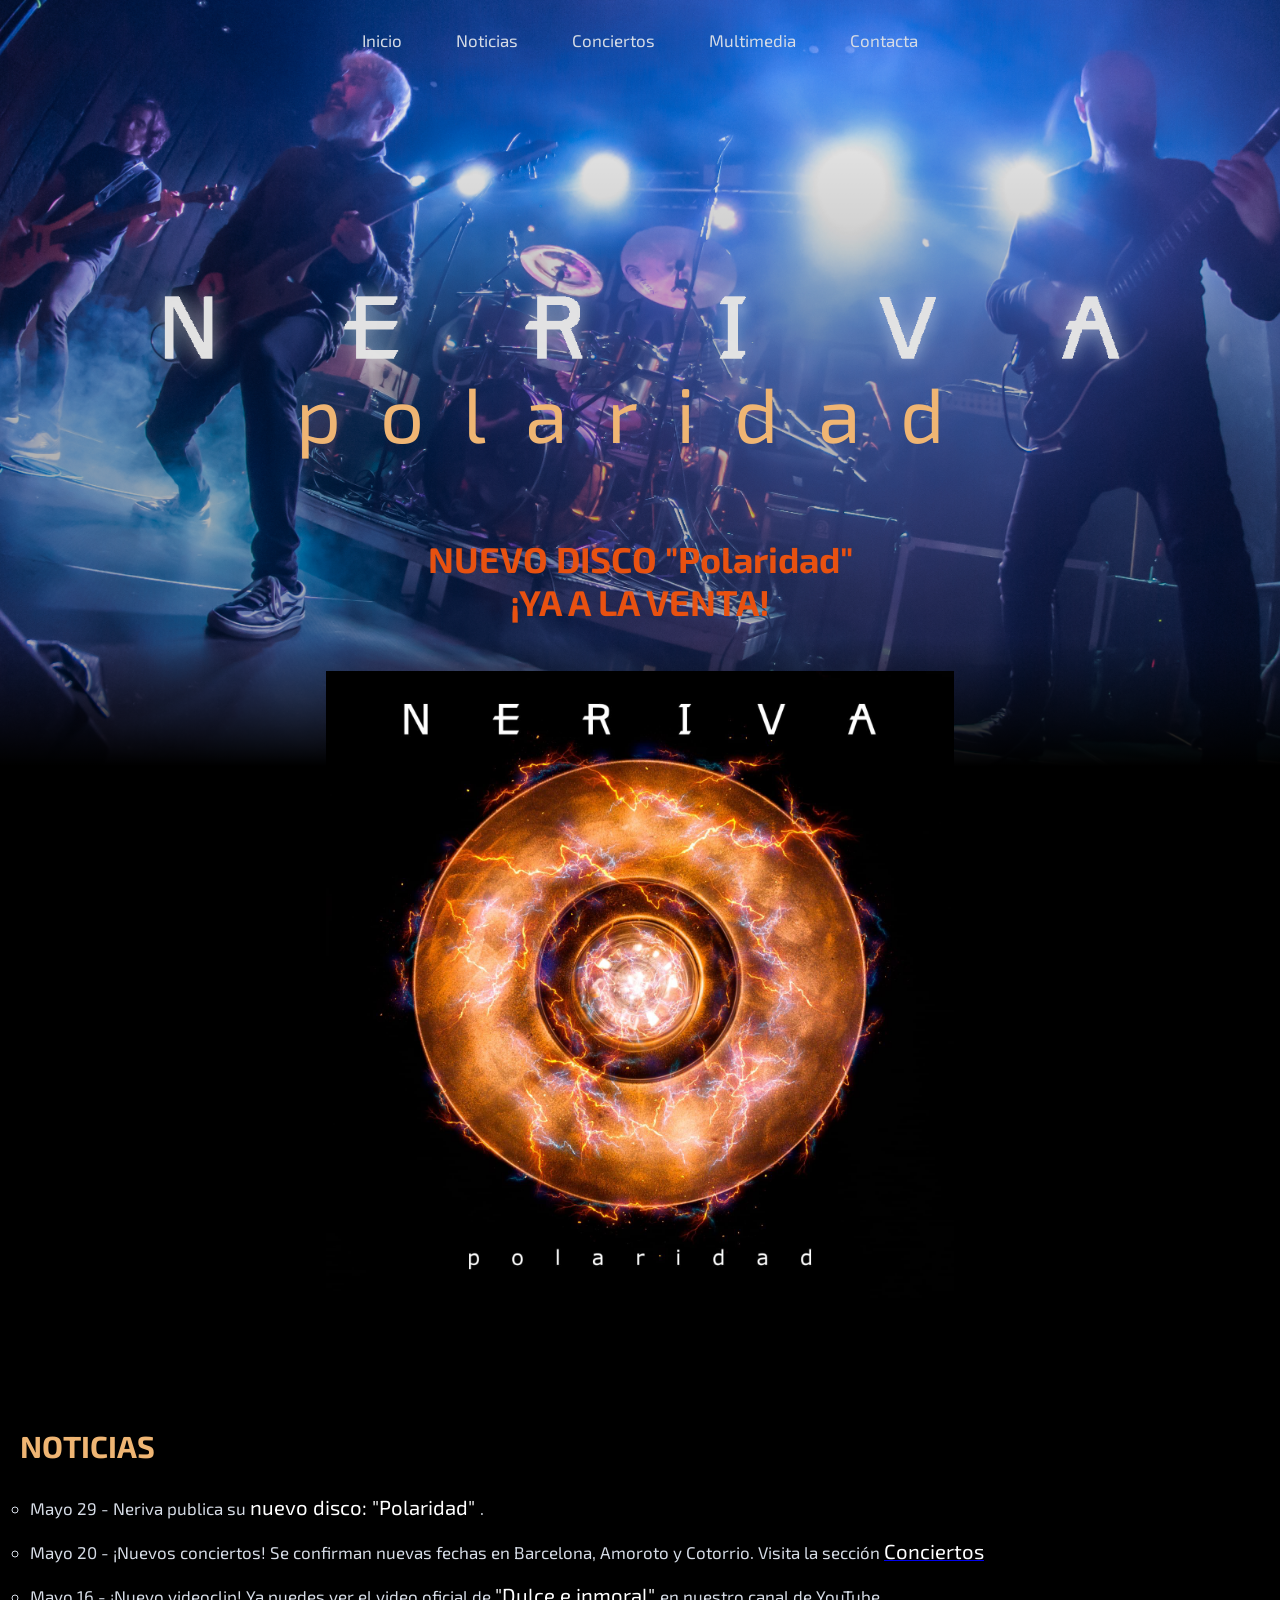
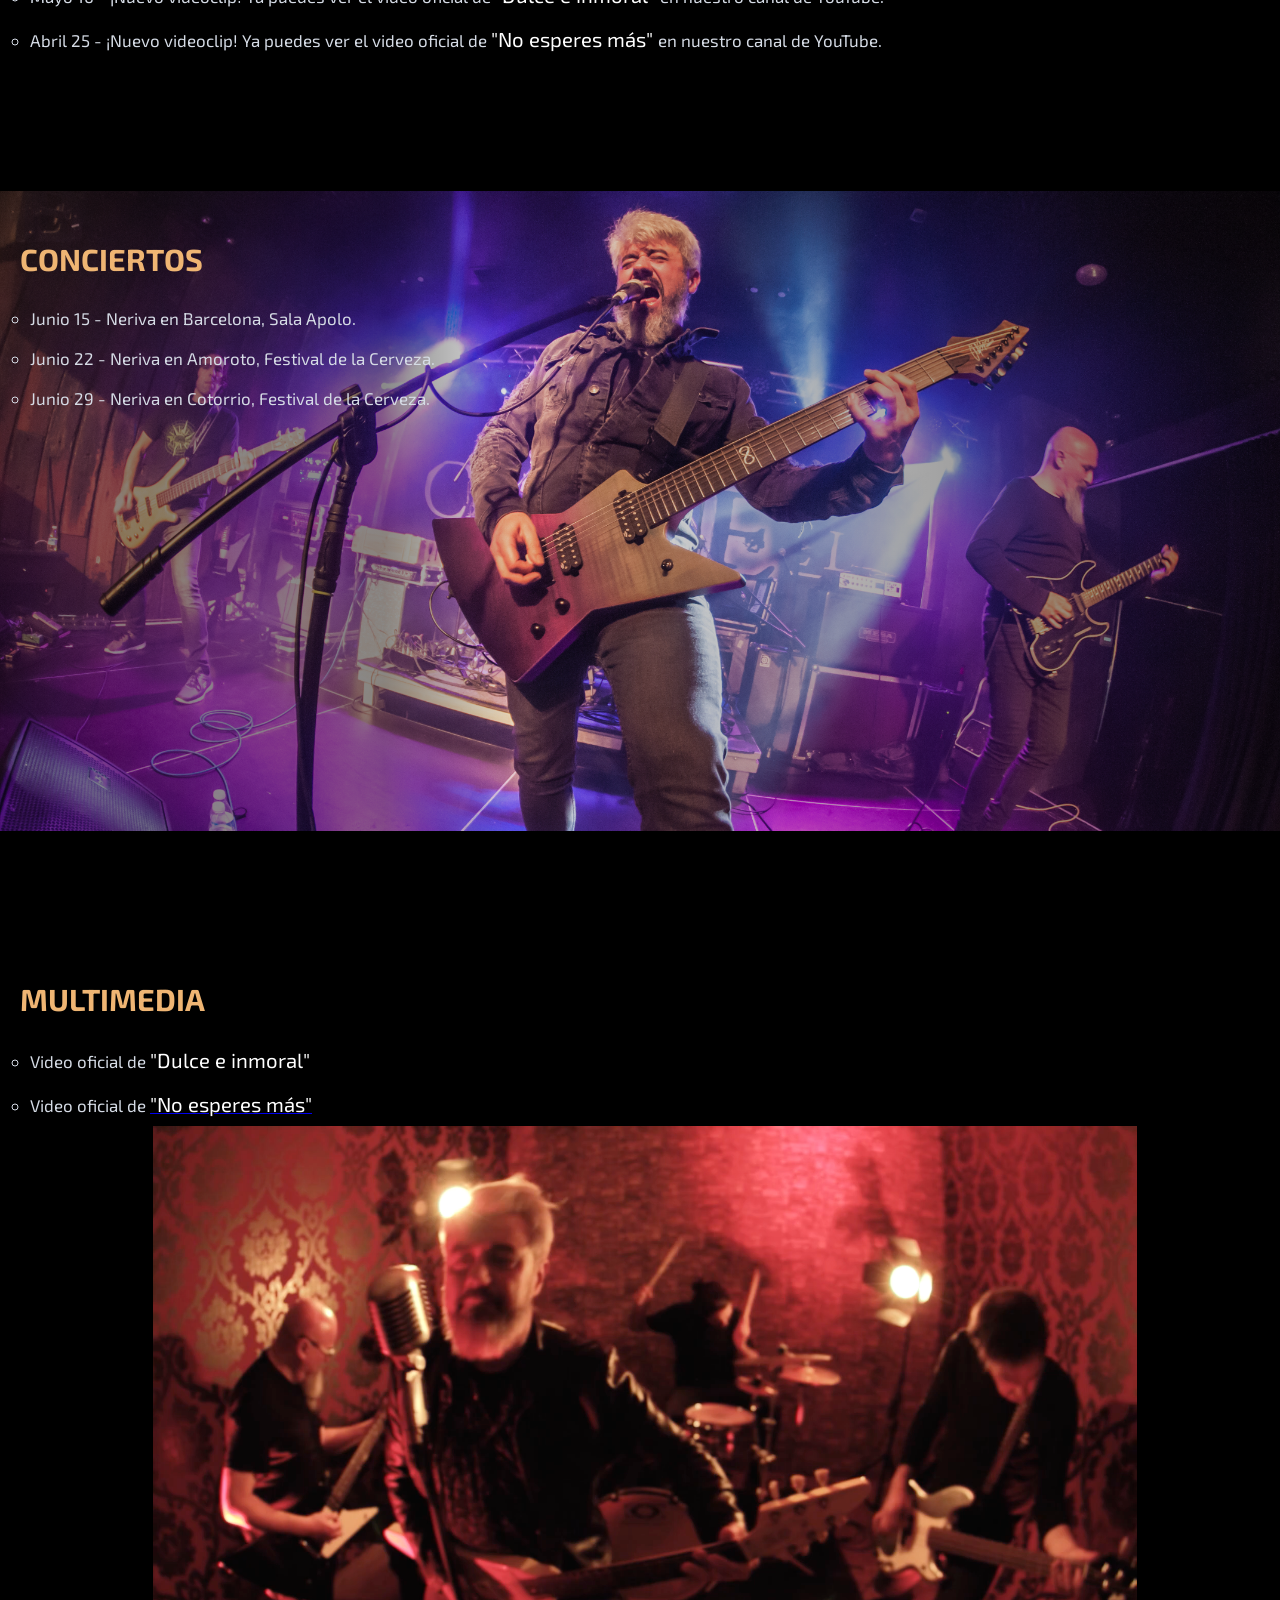
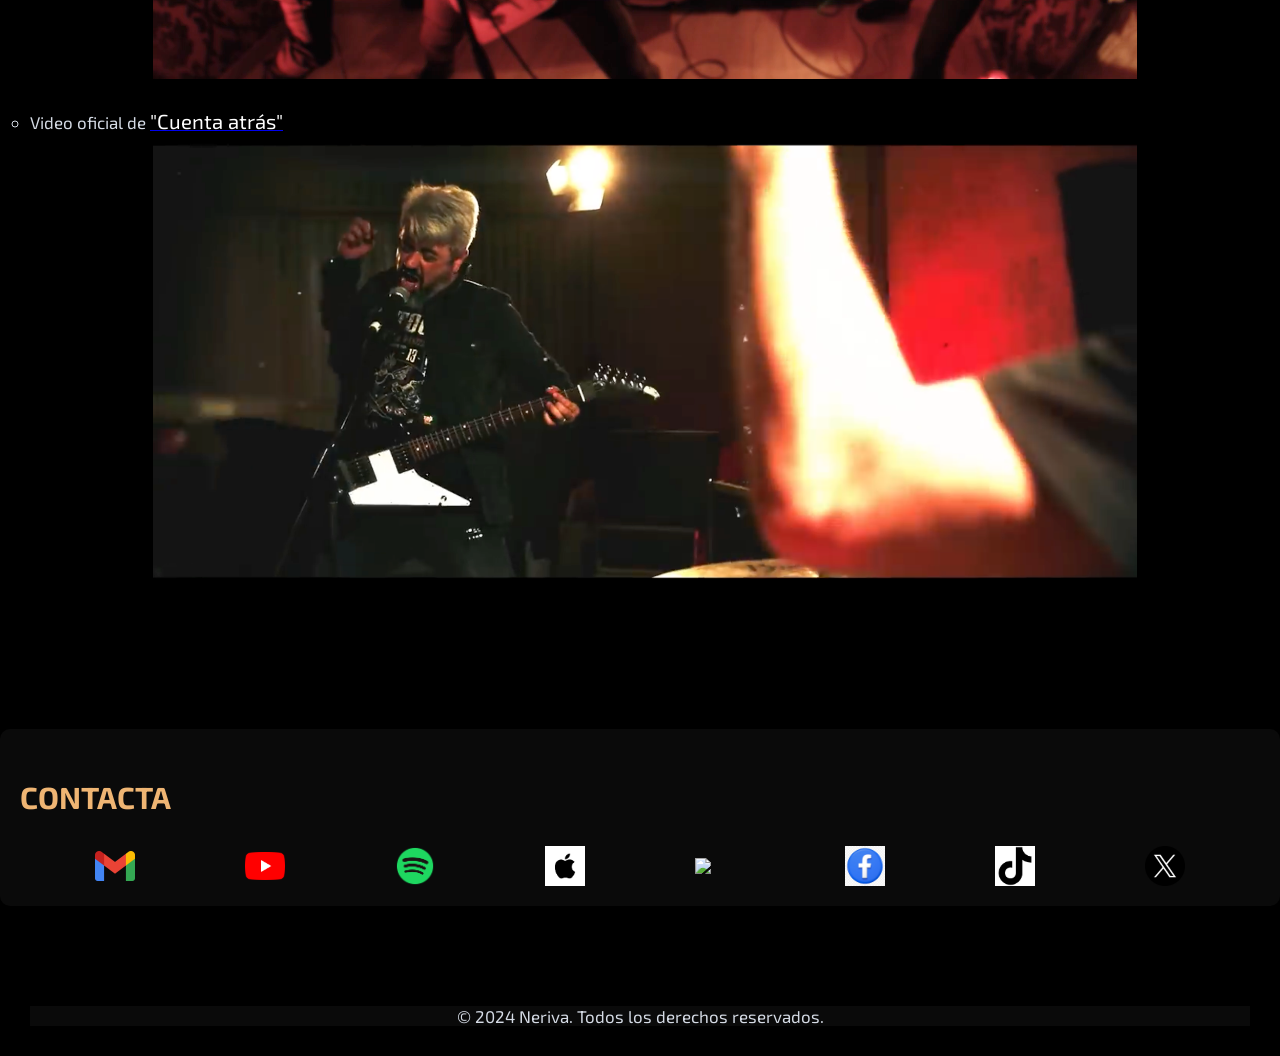
==== commit f61719d5: "img cuentaAtras2" ====
--- a/index.html
+++ b/index.html
@@ -55,7 +55,7 @@
          <section id="multimedia">
             <h3 class="tituloSeccion"> MULTIMEDIA </h3>
             <ul>
-                <li> Video oficial de "Dulce e inmoral" </li>
+                <li> Video oficial de <span class="enfasis"> "Dulce e inmoral" </span> </li>
                 <li> Video oficial de 
                     <a href="https://youtu.be/TLJiDXDRCfs?si=T-GNl6slLStpfk8d" target="_blank">
                         <span class="enfasis"> "No esperes más" </span> 
@@ -65,7 +65,7 @@
                 <li> Video oficial de 
                     <a href="https://youtu.be/nkAJvAgt2oo?si=EOfXE1IYeZH-Azbv" target="_blank">
                         <span class="enfasis"> "Cuenta atrás" </span> 
-                        <img src="img/cuentaAtras.png">
+                        <img src="img/cuentaAtras2.png">
                     </a>
                 </li>
             </ul>
--- a/index.css
+++ b/index.css
@@ -55,7 +55,7 @@
 body {
   width: 100%;
   font-family: "Exo 2", sans-serif;
-  font-size: 110%;
+  font-size: 106%;
   background-color: black;
   color: var(--text-main);
 
@@ -102,16 +102,12 @@
   border-radius: 10px;
 }
 
-ul {
+#noticias ul {
   list-style-type: circle;
   padding-left: 10px;
 }
 
-li {
-  margin-bottom: 20px;
-}
-
-#noticias li {
+#noticias ul li {
   margin-bottom: 20px;
 }
 
@@ -125,6 +121,10 @@
       rgba(0, 0, 0, 0.3) 75%,
       rgba(0, 0, 0, 0.4) 100%
     ),
+    linear-gradient(to bottom, 
+      rgba(0, 0, 0, 0.1), 
+      rgba(0, 0, 0, 0.1)
+    ),
     url(img/live1.jpg);
 
   background-size: cover;
@@ -132,9 +132,27 @@
   background-repeat: no-repeat;
 }
 
+#conciertos ul {
+  list-style-type: circle;
+  padding-left: 10px;
+} 
+
+#conciertos ul li {
+  margin-bottom: 20px;
+}
+
 #multimedia {
   background-image: none;
   background-color: black;
+}
+
+#multimedia ul {
+  list-style-type: circle;
+  padding-left: 10px;
+} 
+
+#multimedia ul li {
+  margin-bottom: 20px;
 }
 
 #contacta {
@@ -193,7 +211,7 @@
 
 .enfasis {
   color: white;
-  font-size: 1.3em;
+  font-size: 1.2em;
 }
 
 /*=========================== 
@@ -217,7 +235,7 @@
   width: 80%;
   height: auto;
   display: block;
-  margin: 20px auto;
+  margin: 10px auto 30px auto;
 }
 
 .redes {
